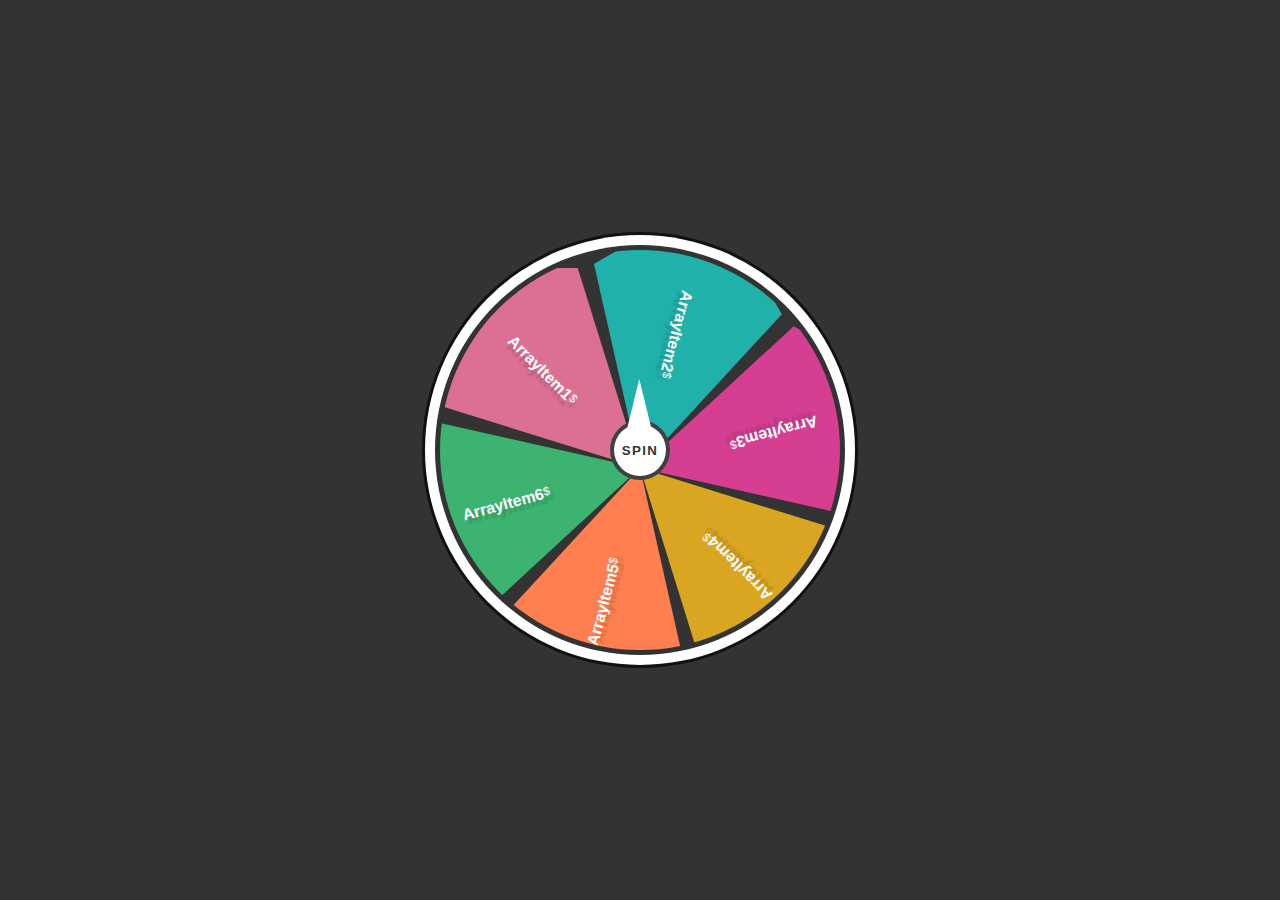
==== 2_Variable_Input/spinner.html @ 5f6a876b "Wedge clip-path fixed, need to work on css" ====
<!DOCTYPE html>
<html lang="en">
  <head>
    <meta charset="UTF-8" />
    <meta name="viewport" content="width=device-width, initial-scale=1.0" />
    <title>Spin Wheel</title>
    <link rel="stylesheet" href="spinner.css" />
  </head>
  <body>
<!--     <div class="wrapper">
      <div class="title">
        Placeholder Title is where it needs to be
      </div> -->
    <div class="container">
      <button class="spinBtn">sPiN</button>
<!--       <div class="wheel">
        <div class="number" style="--i: 1; --clr: #db7093">
          <span class="value">100</span>
        </div>
        <div class="number" style="--i: 2; --clr: #20b2aa">
          <span class="value">1</span>
        </div>
        <div class="number" style="--i: 3; --clr: #d63e92">
          <span class="value">50</span>
        </div>
        <div class="number" style="--i: 4; --clr: #daa520">
          <span class="value">0</span>
        </div>
        <div class="number" style="--i: 5; --clr: #ff7f50">
          <span class="value">1,000</span>
        </div>
        <div class="number" style="--i: 6; --clr: #3cb371">
          <span class="value">10</span>
        </div>
        <div class="number" style="--i: 7; --clr: #ff340f">
          <span class="value">5</span>
        </div>
        <div class="number" style="--i: 8; --clr: #4169e1">
          <span class="value">20</span>
        </div>
      </div> -->
      <div class="wheel">test</div>
    </div>
<!--     <div class="output tagline">
      Placeholder output
    </div>
  </div> -->
    <script src="./spinner.js"></script>
  </body>
</html>
---- 2_Variable_Input/spinner.css ----
/* Use this Clippy website to get the shapes
https://bennettfeely.com/clippy/ */

@import url(`https://fonts.googleapis.com/css?family=Poppins:200,300,400,500,600,700,800,900&display=swap`);

* {
  margin: 0;
  padding: 0;
  box-sizing: border-box;
  font-family: "Poppins", sans-serif;
  --primary: #fff; /* primary color sued for text */
  --background: #333; /* default background color */
  --shadow: #111; /* shadow color */
}

body {
  display: flex;
  justify-content: center; /* moves the content center left to right. */
  align-items: center; /* moves the content center top to bottom. */
  min-height: 100vh; /* fills the screen */
  background-color: var(--background);
}

/* TODO This isn't working */
.wrapper {
  justify-content: center;
  align-items: center;
  align-content: center;
}

.container {
  position: relative;
  width: 400px;
  height: 400px;
  display: flex;
  justify-content: center;
  align-items: center;
}

/* TODO This isn't working */
.tagline{
  align-items: center;
  justify-content: center;
}

/* TODO This isn't working */
.title {
  text-align: center;
  text-transform: uppercase; /* Forces all text to be uppercase */
  margin: 15%;
  font-size: 2em;
  color: var(--background);
  background-color: var(--primary);
  border: solid 5px var(--shadow);
}

/* This styles and creates the Spin Button */
.spinBtn {
  position: absolute;
  margin: auto;
  width: 60px;
  height: 60px;
  background-color: var(--primary);
  border-radius: 50%; /* This turns it into a circle */
  text-align: center;
  text-justify: newspaper;
  justify-content: center;
  align-items: center;
  text-transform: uppercase; /* Forces all text to be uppercase */
  font-weight: 600; /* makes the text bolder */
  color: var(--background);
  letter-spacing: 0.1em;
  border: 4px solid rgba(0, 0, 0, 0.75);
  cursor: pointer; /* makes the mouse a hand when hovering over button */
  user-select: none;
  z-index: 2;
}

/* This styles and creates the arrow on the Spin Button */
.spinBtn::before {
  content: "";
  position: absolute;
  top: -45px;
  width: 35px;
  height: 50px;
  background: var(--primary);
  clip-path: polygon(
    50% 0%,
    15% 100%,
    85% 100%
  ); /* This creates the triangle shape, https://bennettfeely.com/clippy/ */
}

/* This styles and creates the actual wheel */
.wheel {
  position: absolute;
  top: 0;
  left: 0;
  width: 100%;
  height: 100%;
  background-color: var(--background);
  border-radius: 50%;
  overflow: hidden;
  box-shadow: 0 0 0 5px var(--background), 0 0 0 15px var(--primary), 0 0 0 18px var(--shadow);
  transition: transform 5s ease-in-out;
  z-index: -1;
}

/* This styles and creates the sections of the wheel */
.number {
  position: absolute;
  width: 50%;
  height: 50%;
  background-color: var(--clr);
  transform-origin: bottom right;
  transform: rotate(calc(45deg * var(--i))); /* TODO this will need to change based off the number of wedges */
  clip-path: polygon(
    0 0,
    50% 0,
    100% 100%,
    0 50%
  ); /* This creates the pie wedges, https://bennettfeely.com/clippy/ */
  display: flex;
  justify-content: center;
  align-items: center;
  user-select: none;
  cursor: pointer;
}

/* This creates the numbers in the Pie Wedges */
.value {
  position: relative;
  transform: rotate(45deg);
  /* font-size: 2em; */
  font-weight: 700;
  color: var(--primary);
  text-shadow: 3px 5px 2px rgba(0, 0, 0, 0.15);
}

/* This adds a dollar sign to the end of the element values */
.container .wheel .number span::after {
  content: "$"; /* This adds a dollar sign to the end of the element values */
  position: absolute;
  font-size: 0.75em;
  font-weight: 500;
}
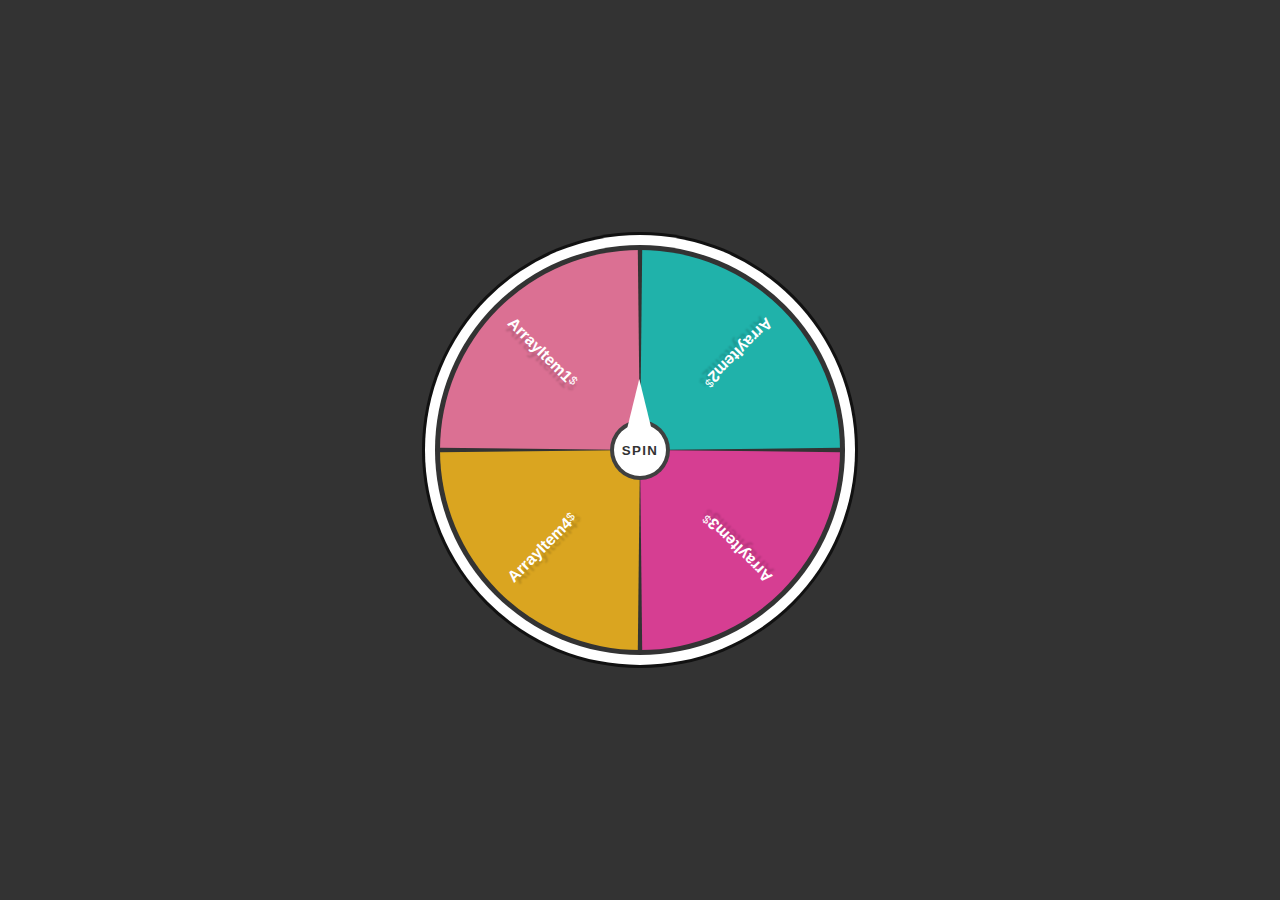
==== commit 29f5d518: "Fixed Wedge positioning" ====
--- a/2_Variable_Input/spinner.html
+++ b/2_Variable_Input/spinner.html
@@ -39,7 +39,7 @@
           <span class="value">20</span>
         </div>
       </div> -->
-      <div class="wheel">test</div>
+      <div class="wheel"></div>
     </div>
 <!--     <div class="output tagline">
       Placeholder output
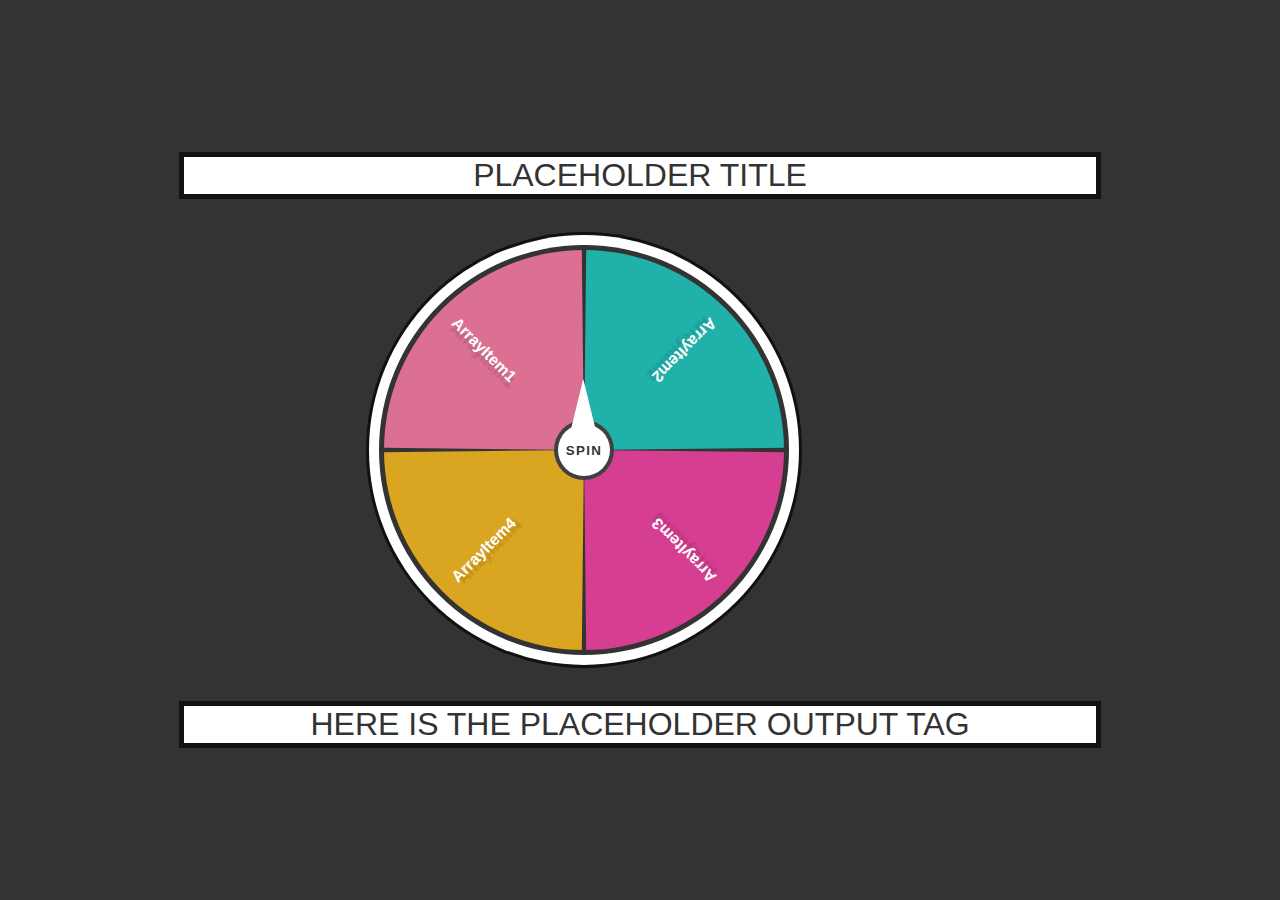
==== commit d15f0daa: "Added dynamic text to the title and the output" ====
--- a/2_Variable_Input/spinner.html
+++ b/2_Variable_Input/spinner.html
@@ -7,44 +7,19 @@
     <link rel="stylesheet" href="spinner.css" />
   </head>
   <body>
-<!--     <div class="wrapper">
-      <div class="title">
+    <div class="wrapper">
+      <div class="title tagline">
         Placeholder Title is where it needs to be
-      </div> -->
+      </div>
     <div class="container">
       <button class="spinBtn">sPiN</button>
-<!--       <div class="wheel">
-        <div class="number" style="--i: 1; --clr: #db7093">
-          <span class="value">100</span>
-        </div>
-        <div class="number" style="--i: 2; --clr: #20b2aa">
-          <span class="value">1</span>
-        </div>
-        <div class="number" style="--i: 3; --clr: #d63e92">
-          <span class="value">50</span>
-        </div>
-        <div class="number" style="--i: 4; --clr: #daa520">
-          <span class="value">0</span>
-        </div>
-        <div class="number" style="--i: 5; --clr: #ff7f50">
-          <span class="value">1,000</span>
-        </div>
-        <div class="number" style="--i: 6; --clr: #3cb371">
-          <span class="value">10</span>
-        </div>
-        <div class="number" style="--i: 7; --clr: #ff340f">
-          <span class="value">5</span>
-        </div>
-        <div class="number" style="--i: 8; --clr: #4169e1">
-          <span class="value">20</span>
-        </div>
-      </div> -->
       <div class="wheel"></div>
     </div>
-<!--     <div class="output tagline">
-      Placeholder output
+    <div class="tagline">
+      <p class="output"></p>
+      <p class="result"></p>
     </div>
-  </div> -->
+  </div>
     <script src="./spinner.js"></script>
   </body>
 </html>
--- a/2_Variable_Input/spinner.css
+++ b/2_Variable_Input/spinner.css
@@ -23,6 +23,7 @@
 
 /* TODO This isn't working */
 .wrapper {
+  width: 80%;
   justify-content: center;
   align-items: center;
   align-content: center;
@@ -30,6 +31,8 @@
 
 .container {
   position: relative;
+  left: 25%;
+  right: auto;
   width: 400px;
   height: 400px;
   display: flex;
@@ -37,21 +40,22 @@
   align-items: center;
 }
 
-/* TODO This isn't working */
 .tagline{
-  align-items: center;
-  justify-content: center;
-}
-
-/* TODO This isn't working */
-.title {
   text-align: center;
   text-transform: uppercase; /* Forces all text to be uppercase */
-  margin: 15%;
+  margin: 5%;
   font-size: 2em;
   color: var(--background);
   background-color: var(--primary);
   border: solid 5px var(--shadow);
+}
+
+.title {
+  min-width: 20%;
+}
+
+.output {
+  min-width: 20%;
 }
 
 /* This styles and creates the Spin Button */
@@ -107,7 +111,7 @@
 }
 
 /* This styles and creates the sections of the wheel */
-.number {
+.wedge {
   position: absolute;
   width: 50%;
   height: 50%;
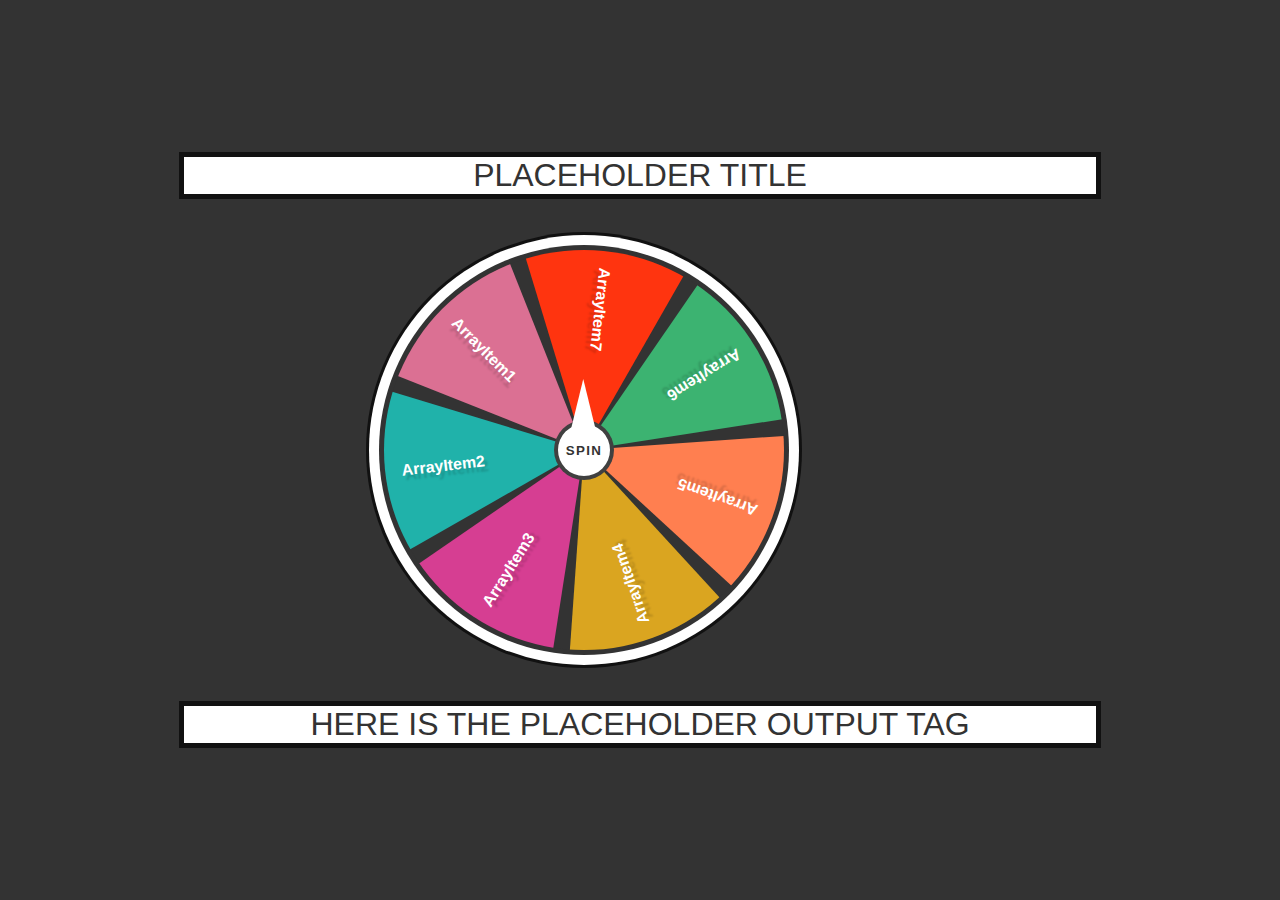
==== commit 11daf286: "Fixed Reveal Result" ====
--- a/2_Variable_Input/spinner.html
+++ b/2_Variable_Input/spinner.html
@@ -4,22 +4,20 @@
     <meta charset="UTF-8" />
     <meta name="viewport" content="width=device-width, initial-scale=1.0" />
     <title>Spin Wheel</title>
-    <link rel="stylesheet" href="spinner.css" />
+    <link rel="stylesheet" href="./spinner.css" />
   </head>
   <body>
     <div class="wrapper">
-      <div class="title tagline">
-        Placeholder Title is where it needs to be
+      <div class="title tagline">Placeholder Title is where it needs to be</div>
+      <div class="container">
+        <button class="spinBtn">sPiN</button>
+        <div class="wheel"></div>
       </div>
-    <div class="container">
-      <button class="spinBtn">sPiN</button>
-      <div class="wheel"></div>
+      <div class="tagline">
+        <p class="output"></p>
+        <p class="result"></p>
+      </div>
     </div>
-    <div class="tagline">
-      <p class="output"></p>
-      <p class="result"></p>
-    </div>
-  </div>
     <script src="./spinner.js"></script>
   </body>
 </html>
--- a/2_Variable_Input/spinner.css
+++ b/2_Variable_Input/spinner.css
@@ -40,7 +40,7 @@
   align-items: center;
 }
 
-.tagline{
+.tagline {
   text-align: center;
   text-transform: uppercase; /* Forces all text to be uppercase */
   margin: 5%;
@@ -105,7 +105,8 @@
   background-color: var(--background);
   border-radius: 50%;
   overflow: hidden;
-  box-shadow: 0 0 0 5px var(--background), 0 0 0 15px var(--primary), 0 0 0 18px var(--shadow);
+  box-shadow: 0 0 0 5px var(--background), 0 0 0 15px var(--primary),
+    0 0 0 18px var(--shadow);
   transition: transform 5s ease-in-out;
   z-index: -1;
 }
@@ -117,7 +118,9 @@
   height: 50%;
   background-color: var(--clr);
   transform-origin: bottom right;
-  transform: rotate(calc(45deg * var(--i))); /* TODO this will need to change based off the number of wedges */
+  transform: rotate(
+    calc(45deg * var(--i))
+  ); /* TODO this will need to change based off the number of wedges */
   clip-path: polygon(
     0 0,
     50% 0,
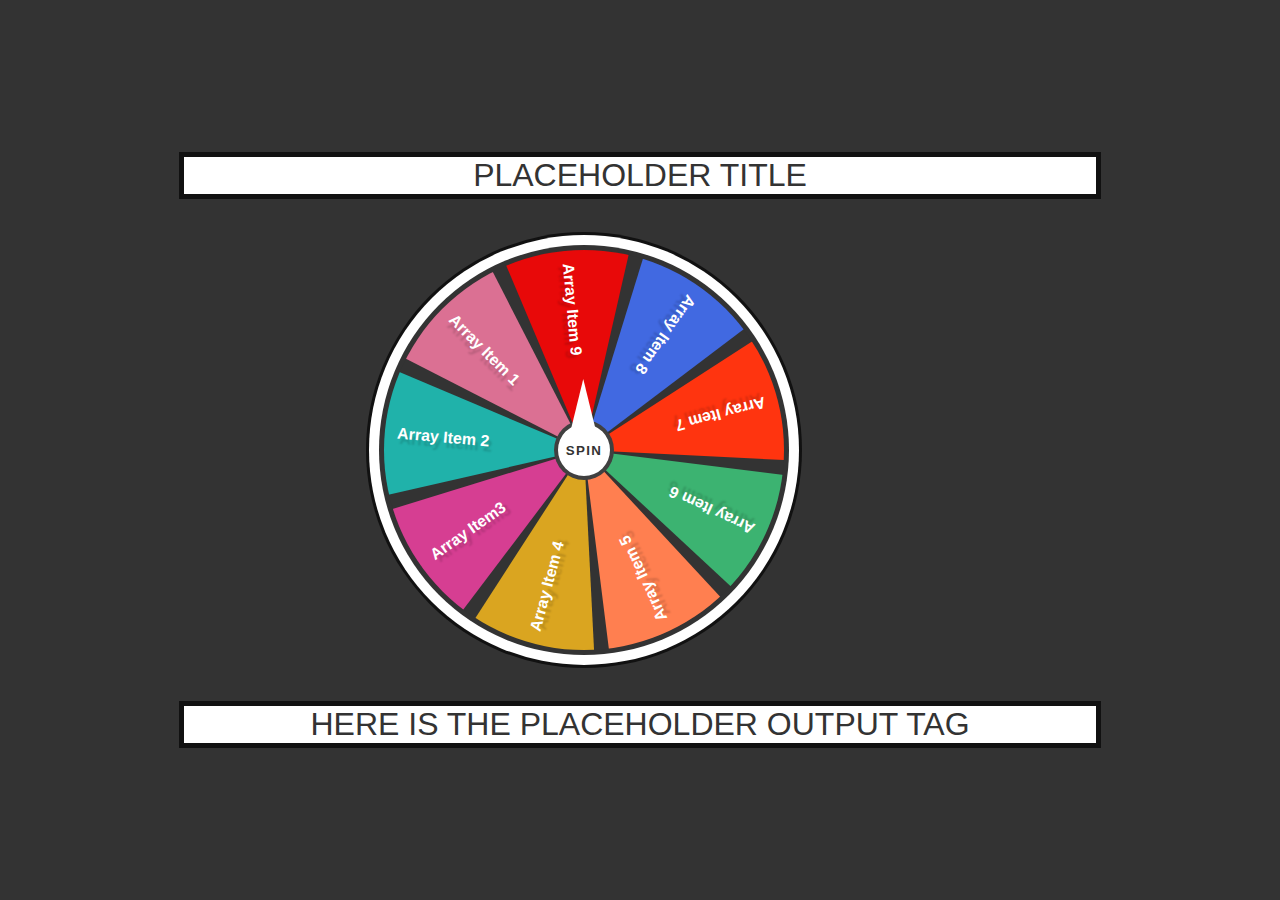
==== commit db6ebc49: "Added New Object" ====
--- a/2_Variable_Input/spinner.html
+++ b/2_Variable_Input/spinner.html
@@ -18,6 +18,6 @@
         <p class="result"></p>
       </div>
     </div>
-    <script src="./spinner.js"></script>
+    <script type="module" src="./spinner.js"></script>
   </body>
 </html>
--- a/2_Variable_Input/spinner.css
+++ b/2_Variable_Input/spinner.css
@@ -21,7 +21,6 @@
   background-color: var(--background);
 }
 
-/* TODO This isn't working */
 .wrapper {
   width: 80%;
   justify-content: center;
@@ -118,15 +117,6 @@
   height: 50%;
   background-color: var(--clr);
   transform-origin: bottom right;
-  transform: rotate(
-    calc(45deg * var(--i))
-  ); /* TODO this will need to change based off the number of wedges */
-  clip-path: polygon(
-    0 0,
-    50% 0,
-    100% 100%,
-    0 50%
-  ); /* This creates the pie wedges, https://bennettfeely.com/clippy/ */
   display: flex;
   justify-content: center;
   align-items: center;
@@ -144,6 +134,16 @@
   text-shadow: 3px 5px 2px rgba(0, 0, 0, 0.15);
 }
 
+/* This styles the Result after the spinner stops */
+.result {
+  color: var(--primary);
+  background-color: var(--shadow);
+  text-shadow: 3px 5px 2px rgba(255, 255, 255, 0.2);
+  font-weight: bolder;
+  font-style: italic;
+  text-decoration: underline;
+}
+
 /* This adds a dollar sign to the end of the element values */
 .container .wheel .number span::after {
   content: "$"; /* This adds a dollar sign to the end of the element values */
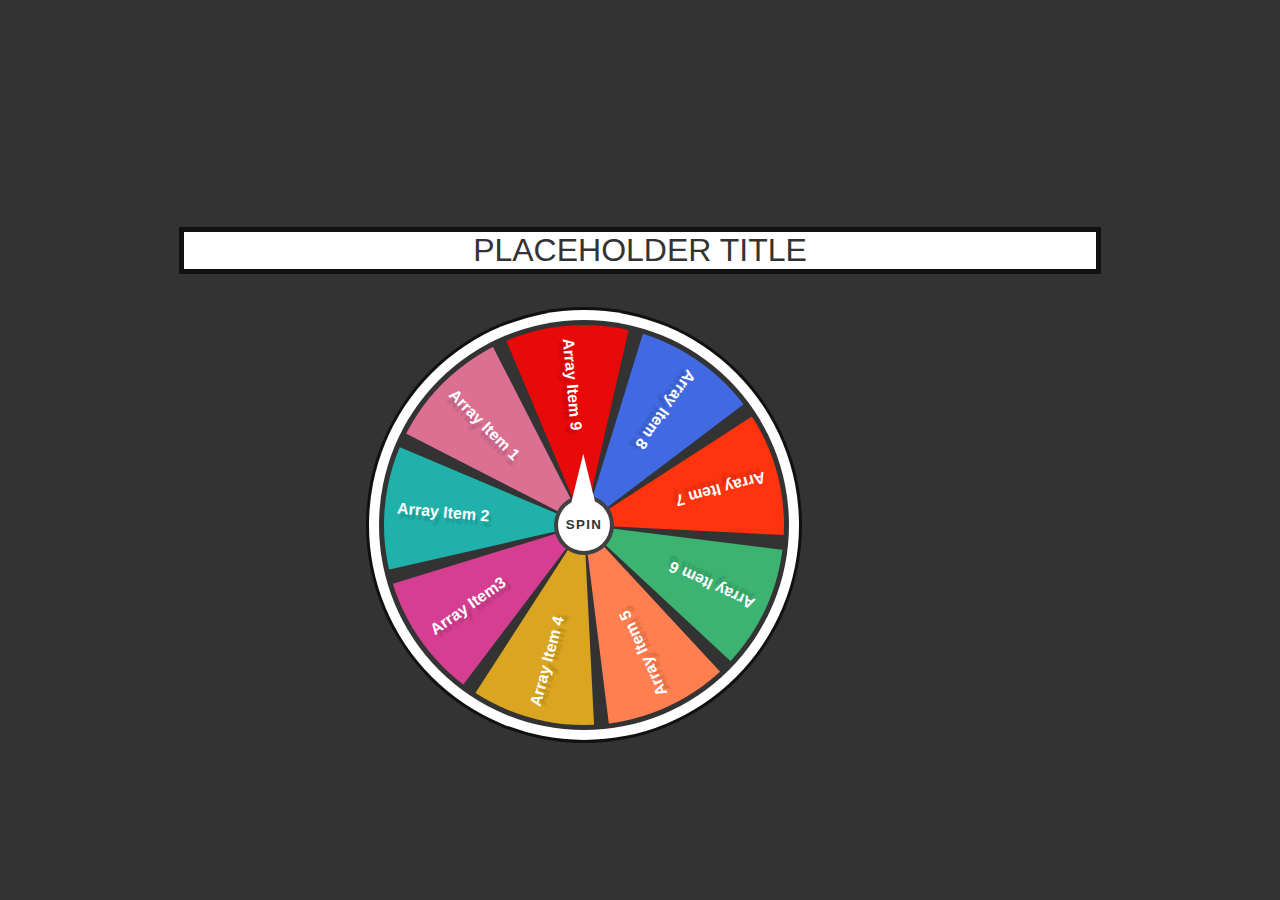
==== commit 1202fe14: "Hide the Results display" ====
--- a/2_Variable_Input/spinner.html
+++ b/2_Variable_Input/spinner.html
@@ -13,7 +13,7 @@
         <button class="spinBtn">sPiN</button>
         <div class="wheel"></div>
       </div>
-      <div class="tagline">
+      <div class="tagline optionalSelection">
         <p class="output"></p>
         <p class="result"></p>
       </div>
--- a/2_Variable_Input/spinner.css
+++ b/2_Variable_Input/spinner.css
@@ -151,3 +151,9 @@
   font-size: 0.75em;
   font-weight: 500;
 }
+
+/* TODO - THe following class is optional if you want the result to be displayed seperate from the Spinner Wheel 
+NOTE: that the more wedge pieces added the less accurate the wheel becomes so a display may be recommended */
+.optionalSelection {
+  display: none;
+}
